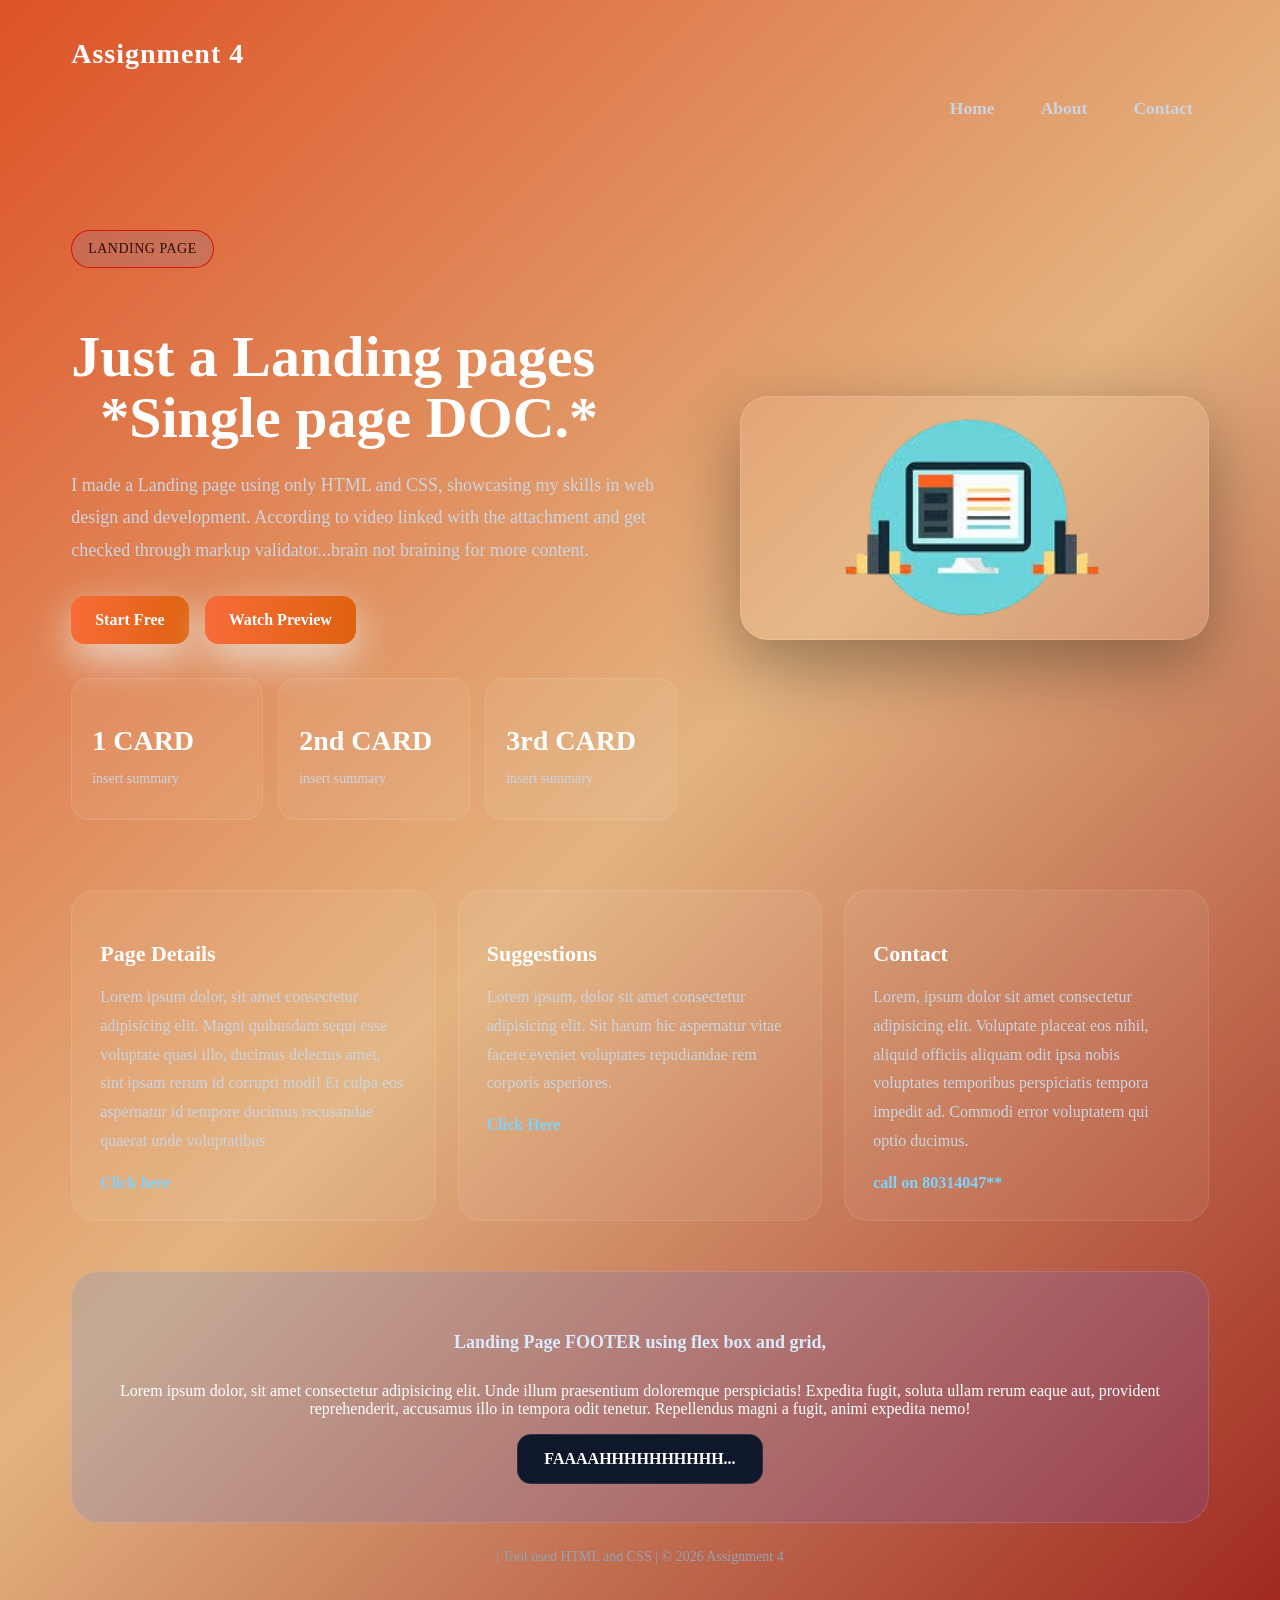
==== assignment4/index.html @ b43f214c "Compeling Landing page" ====
<!DOCTYPE html>
<html lang="en">


<head>
  <meta charset="UTF-8">
  <title>Assignment 4</title>
    <link rel="stylesheet" href="main.css">
</head>
<body>
  <div class="page">

    <div class="nav">
      <div class="logo">
        <a href="#">Assignment 4</a>
      </div>

      <div class="nav1">
        <a href="#"><h3>Home</h3></a>
        <a href="#"><h3>About</h3></a>
        <a href="#"><h3>Contact</h3></a>
      </div>
    </div>

    <div class="theory">
      <div class="content">
        <p class="para">LANDING PAGE</p>

        <h1>Just a Landing pages &nbsp;&nbsp;*Single page DOC.*</h1>

        <p class="subj">
         I made a Landing page using only HTML and CSS, showcasing my skills in web design and development. According to video linked with the attachment and get checked through markup validator...brain not braining for more content.
        </p>

        <div class="moves">
          <a href="#" class="first">Start Free</a>
          <a href="#" class="second">Watch Preview</a>
        </div>

        <div class="cards">
          <div class="card1">
            <p class="data">1 CARD</p>
            <p class="label">insert summary</p>
          </div>

          <div class="card1">
            <p class="data">2nd CARD</p>
            <p class="label">insert summary</p>
          </div>

          <div class="card1">
            <p class="data">3rd CARD</p>
            <p class="label">insert summary</p>
          </div>
        </div>


      </div>

      <div class="looks">
        <div class="images">
          <img src="logo.png" alt="image here">
        </div>


      </div>

    </div>


    <div class="design">
      <div class="design1">
        <p class="designtitle">Page Details</p>
        <p class="design2">
          Lorem ipsum dolor, sit amet consectetur adipisicing elit. Magni quibusdam sequi esse voluptate quasi illo, ducimus delectus amet, sint ipsam rerum id corrupti modi! Et culpa eos aspernatur id tempore ducimus recusandae quaerat unde voluptatibus
        </p>
        <a href="#">Click here</a>
      </div>

      <div class="design1">
        <p class="designtitle">Suggestions</p>
        <p class="design2">
          Lorem ipsum, dolor sit amet consectetur adipisicing elit. Sit harum hic aspernatur vitae facere eveniet voluptates repudiandae rem corporis asperiores.
        </p>
        <a href="#">Click Here</a>
      </div>

      <div class="design1">
        <p class="designtitle">Contact</p>
        <p class="design2">
          Lorem, ipsum dolor sit amet consectetur adipisicing elit. Voluptate placeat eos nihil, aliquid officiis aliquam odit ipsa nobis voluptates temporibus perspiciatis tempora impedit ad. Commodi error voluptatem qui optio ducimus.
        </p>
        <a href="#">call on 80314047**</a>
      </div>
    </div>

    <div class="footer">
      <h1>Landing Page FOOTER using flex box and grid,</h1>
      <p>
        Lorem ipsum dolor, sit amet consectetur adipisicing elit. Unde illum praesentium doloremque perspiciatis! Expedita fugit, soluta ullam rerum eaque aut, provident reprehenderit, accusamus illo in tempora odit tenetur. Repellendus magni a fugit, animi expedita nemo!
      </p>
      <a href="#">FAAAAHHHHHHHHHH...
      </a>
    </div>

    <div class="bottom">
      <p> | Tool used HTML and CSS | &copy; 2026 Assignment 4</p>
    </div>

  </div>
</body>
</html>
---- assignment4/main.css ----
body{
      background: linear-gradient(135deg,#dd5227,#ce791e90,#9f2820);
      color: #ffffff;
    }

    .page{
      width: 90%;
      max-width: 1200px;
      margin: auto;
      padding: 30px 60px;
    }

    .navigator{
      display: flex;
      justify-content: space-between;
      align-items: center;
      gap: 20px;
      padding: 18px 24px;
      border: 1px solid rgba(255,255,255,0.12);
      background: rgba(255,255,255,0.05);
      border-radius: 20px;
      backdrop-filter: blur(10px);
    }

    .logo a{
      text-decoration: none;
      color: #ffffff;
      font-size: 28px;
      font-weight: 700;
      letter-spacing: 1px;
    }

    .nav1{
      display: flex;
      justify-content: flex-end;
      gap: 14px;
      flex-wrap: wrap;
    }

    .nav1 a{
      text-decoration: none;
      color: #cbd5e1;
      font-size: 15px;
      padding: 10px 16px;
      border-radius: 999px;
      transition: 0.3s;
    }

    .nav1 a:hover{
      background: rgba(255,255,255,0.08);
      color: #ffffff;
    }

    .theory{
      display: flex;
      align-items: center;
      justify-content: space-between;
      gap: 40px;
      padding: 70px 0 40px;
      flex-wrap: wrap;
    }

    .content{
      flex: 1 1 520px;
    }

    .para{
      display: inline-block;
      color: #2e0d06;
      background: rgba(59,130,246,0.12);
      border: 1px solid rgba(218, 3, 3, 0.861);
      padding: 10px 16px;
      border-radius: 999px;
      margin-bottom: 20px;
      font-size: 14px; 
      letter-spacing: 0.5px;
    }

    .content h1{
      font-size: 58px;
      line-height: 1.05;
      margin-bottom: 20px;
      max-width: 700px;
    }

    .subj{
      color: #cbd5e1;
      font-size: 18px;
      line-height: 1.8;
      max-width: 620px;
      margin-bottom: 30px;
    }

    .moves{
      display: flex;
      gap: 16px;
      flex-wrap: wrap;
      margin-bottom: 34px;
    }

    .moves a{
      text-decoration: none;
      padding: 15px 24px;
      border-radius: 14px;
      font-weight: 700;
      transition: 0.3s;
    }

    .first{
      background: linear-gradient(90deg,#f86b38,#df620f);
      color: #ffffff;
      box-shadow: 0 15px 40px rgba(236, 233, 226, 0.826);
    }

    .first:hover {
      background: rgba(214, 28, 28, 0.797);;
    }
    .second{
      background:linear-gradient(90deg,#f86b38,#df620f);
      color: #ffffff;
       box-shadow: 0 15px 40px rgba(236, 233, 226, 0.826);
    }

    .second:hover{
      background: rgba(214, 28, 28, 0.797);
    }

    .cards{
      display: flex;
      gap: 15px;
      flex-wrap: wrap;
    }

    .card1{
      min-width: 150px;
      padding: 18px 20px;
      border-radius: 18px;
      background: rgba(255,255,255,0.06);
      border: 1px solid rgba(255,255,255,0.10);
    }

    .data{
      font-size: 28px;
      font-weight: 700;
      margin-bottom: 6px;
    }

    .label{
      color: #cbd5e1;
      font-size: 14px;
    }

    .looks{
      flex: 1 1 360px;
      display: flex;
      justify-content: center;
    }

    .images{
      width: 100%;
      max-width: 460px;
      background: rgba(255,255,255,0.07);
      border: 1px solid rgba(255,255,255,0.12);
      border-radius: 28px;
      padding: 20px;
      box-shadow: 0 25px 70px rgba(0,0,0,0.35);
    }

    .images img{
      width: 100%;
      display: block;
      border-radius: 18px;
    }

    .design{
      display: flex;
      gap: 22px;
      flex-wrap: wrap;
      margin-top: 30px;
    }

    .design1{
      flex: 1 1 260px;
      padding: 28px;
      border-radius: 24px;
      background: rgba(255,255,255,0.06);
      border: 1px solid rgba(255,255,255,0.10);
      transition: 0.3s;
    }

    .design1 :hover{
      transform: translateY(-6px);
      background: rgba(255,255,255,0.08);
    }

    .designtitle{
      font-size: 22px;
      font-weight: 700;
      margin-bottom: 14px;
      color: #ffffff;
    }

    .design2{
      color: #cbd5e1;
      line-height: 1.8;
      margin-bottom: 18px;
    }

    .design1 a{
      text-decoration: none;
      color: #7dd3fc;
      font-weight: 700;
    }

    .footer{
      margin-top: 50px;
      padding: 38px;
      border-radius: 28px;
      background: linear-gradient(135deg,rgba(59,130,246,0.18),rgba(99,102,241,0.18));
      border: 1px solid rgba(255,255,255,0.12);
      text-align: center;
    }

    .footer h1{
      color: #dbeafe;
      font-size: 18px;
      line-height: 1.8;
      max-width: 760px;
      margin: 16px auto 24px;
    }

    .footer a{
      display: inline-block;
      text-decoration: none;
      color: #ffffff;
      background: #0f172a;
      padding: 15px 26px;
      border-radius: 14px;
      font-weight: 700;
      border: 1px solid rgba(255,255,255,0.12);
    }

    .bottom{
      margin-top: 26px;
      text-align: center;
      color: #94a3b8;
      font-size: 14px;
    }
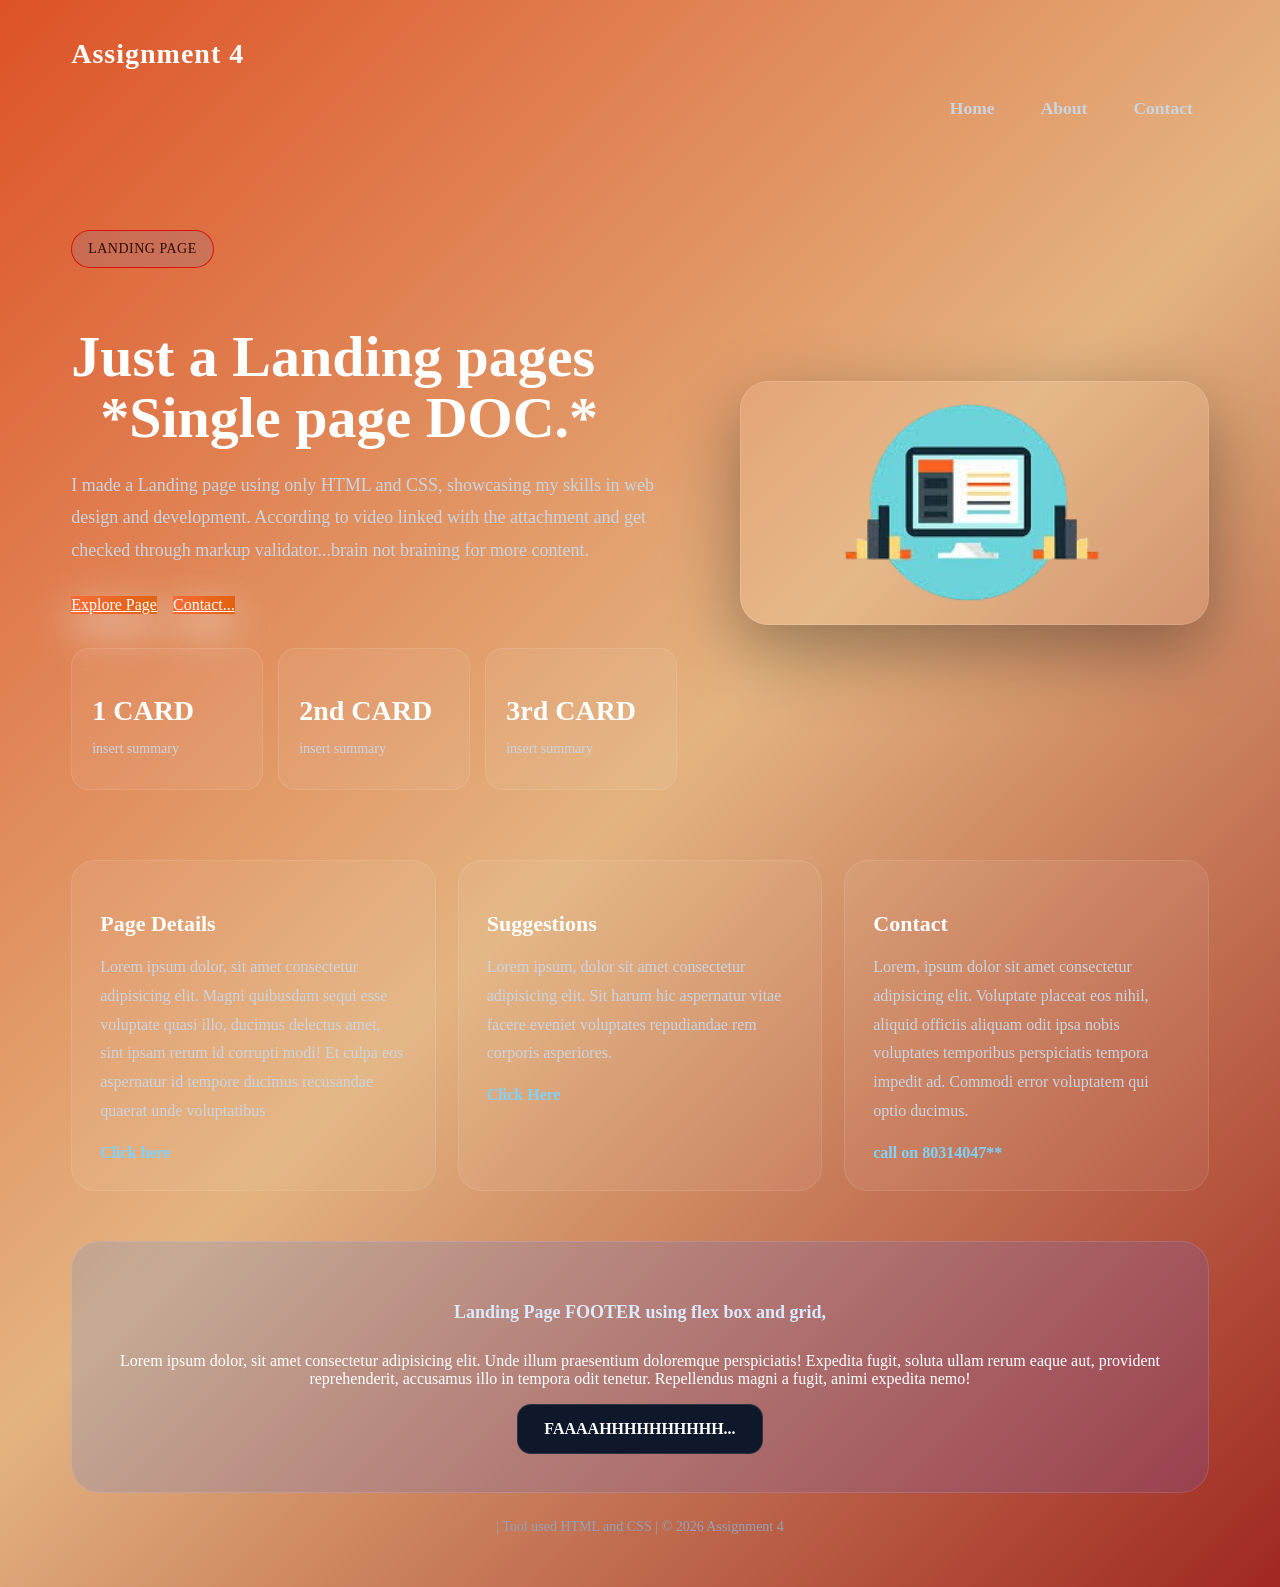
==== commit 14cf9f95: "Typo error checked" ====
--- a/assignment4/index.html
+++ b/assignment4/index.html
@@ -1,9 +1,7 @@
 <!DOCTYPE html>
 <html lang="en">
-
-
+  
 <head>
-  <meta charset="UTF-8">
   <title>Assignment 4</title>
     <link rel="stylesheet" href="main.css">
 </head>
@@ -32,9 +30,9 @@
          I made a Landing page using only HTML and CSS, showcasing my skills in web design and development. According to video linked with the attachment and get checked through markup validator...brain not braining for more content.
         </p>
 
-        <div class="moves">
-          <a href="#" class="first">Start Free</a>
-          <a href="#" class="second">Watch Preview</a>
+        <div class="movement">
+          <a href="#" class="first">Explore Page</a>
+          <a href="#" class="second">Contact...</a>
         </div>
 
         <div class="cards">
--- a/assignment4/main.css
+++ b/assignment4/main.css
@@ -91,7 +91,7 @@
       margin-bottom: 30px;
     }
 
-    .moves{
+    .movement{
       display: flex;
       gap: 16px;
       flex-wrap: wrap;
